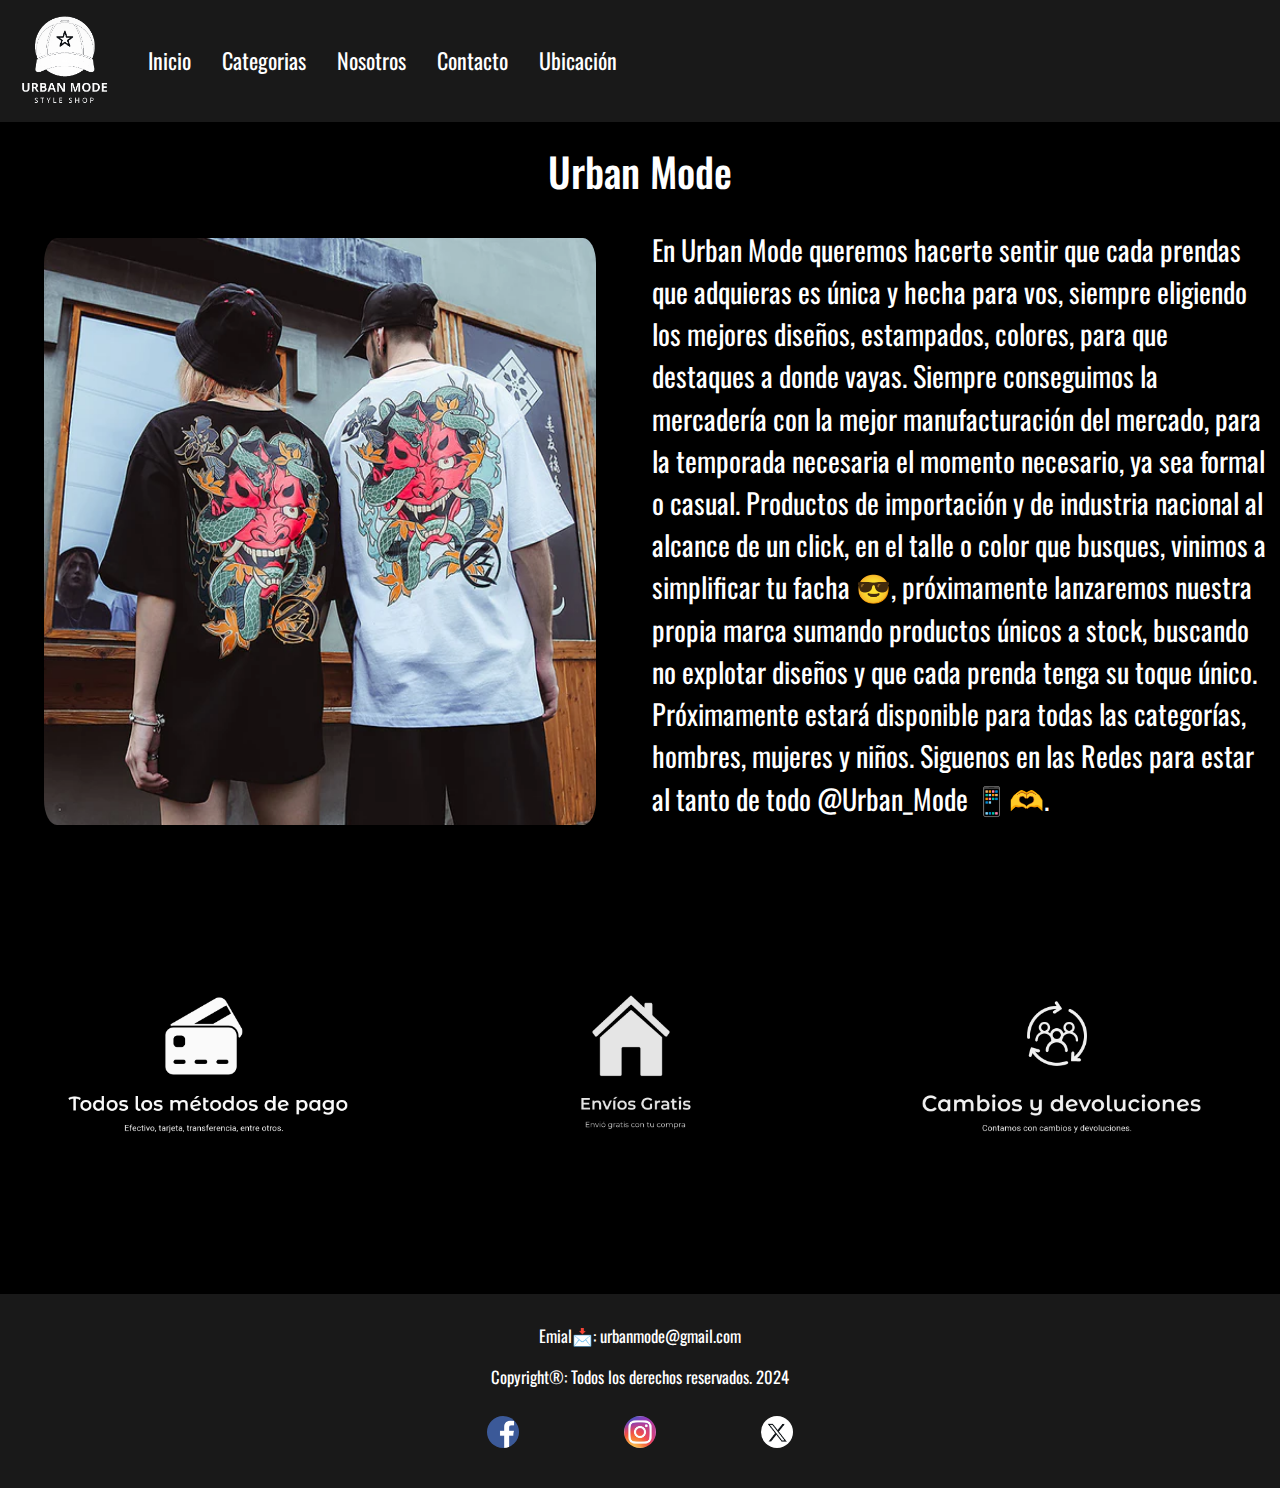
==== index.html @ 996ffd85 "arreglando ruta a contacto.html" ====
<!DOCTYPE html>
<html lang="en">
<head>
    <meta charset="UTF-8">
    <meta name="viewport" content="width=device-width, initial-scale=1.0">
    <link href="https://cdn.jsdelivr.net/npm/bootstrap@5.3.3/dist/css/bootstrap.min.css" rel="stylesheet" integrity="sha384-QWTKZyjpPEjISv5WaRU9OFeRpok6YctnYmDr5pNlyT2bRjXh0JMhjY6hW+ALEwIH" crossorigin="anonymous">
    <link rel="stylesheet" href="./styles/style.css">
    <link rel="preconnect" href="https://fonts.googleapis.com">
    <link rel="preconnect" href="https://fonts.gstatic.com" crossorigin>
    <link href="https://fonts.googleapis.com/css2?family=Oswald:wght@200..700&display=swap" rel="stylesheet">
    <title>Urban Mode 🔥🕶️</title>
</head>
<body>
  <!--Header de la pagina (extraido de bostrap con un poco de perzonalizacion)-->
    <header>
        <nav style="background-color: #191919;" class="navbar navbar-expand-lg  nav-justified">
            <div class="container-fluid">
              <img class="logo__img m-2" src="./Images/logos/urban mode_transparent.png" alt="logo urban mode">
              <button class="navbar-toggler" type="button" data-bs-toggle="collapse" data-bs-target="#navbarNav" aria-controls="navbarNav" aria-expanded="false" aria-label="Toggle navigation">
                <span class="navbar-toggler-icon"></span>
              </button>
              <div class="collapse navbar-collapse" id="navbarNav">
                <ul class="navbar-nav">
                  <li class="nav-item">
                    <a style="color: white;" class="nav-link a__nav" aria-current="page" href="#">Inicio</a>
                  </li>
                  <li class="nav-item">
                    <a style="color: white;" class="nav-link a__nav" href="./pages/categorias.html">Categorias</a>
                  </li>
                  <li class="nav-item">
                    <a style="color: white;" class="nav-link a__nav" href="./pages/nosotros.html">Nosotros</a>
                  </li>
                  <li class="nav-item">
                    <a style="color: white;" class="nav-link a__nav" href="./pages/contacto.html">Contacto</a>
                  </li>
                  <li class="nav-item">
                    <a style="color: white;" class="nav-link a__nav" href="./pages/ubicacion.html">Ubicación</a>
                  </li>
                </ul>
              </div>
            </div>
          </nav>
    </header>
    <!--Seccion principal de la pagina(Utilizando bootstrap para hacerla responsive)-->
    <main class="container-fluid">
      <section class="row titulo">
          <h1>Urban Mode</h1>
      </section>
      <Section class="row">
          <img class="col-12 col-sm-6 col-lg-6 imagen__descriptiva" src="./Images/imagenPrincipal4.webp" alt="Imagen Descriptiva">
          <p class="col-12 col-sm-6 col-lg-6 txt__inicio">
              En Urban Mode queremos hacerte sentir que cada prendas que adquieras es única y hecha para vos, siempre eligiendo los mejores diseños, estampados, colores, para que destaques a donde vayas. Siempre conseguimos la mercadería con la mejor manufacturación del mercado, para la temporada necesaria el momento necesario, ya sea formal o casual. Productos de importación y de industria nacional al alcance de un click, en el talle o color que busques, vinimos a simplificar tu facha 😎, próximamente lanzaremos nuestra propia marca sumando productos únicos a stock, buscando no explotar diseños y que cada prenda tenga su toque único. Próximamente estará disponible para todas las categorías, hombres, mujeres y niños. Siguenos en las Redes para estar al tanto de todo @Urban_Mode 📱🫶.
          </p>
      </section>
      <section class="row seccion__principal2">
          <span class="col-4">
              <img class="imagenes__principal2" src="Images/MetodosDePagos/Todos los métodos de pago_transparent.png" alt="Metodos de pago">
          </span>
          <span class="col-4">
              <img class="imagenes__principal2" src="Images/envios/Envíos Gratis_transparent.png" alt="Envio Gartis">
          </span>
          <span class="col-4">
              <img class="imagenes__principal2" src="Images/devoluciones/Cambios y devoluciones_transparent.png" alt="Devoluciones">
          </span>
      </section>
  </main>
  <!--footer de la pagina(tambien echo con bootstrap)-->
  <footer>
    <div class="row">
      <section class="col-12">
          <p class="footer__txt">Emial📩: urbanmode@gmail.com</p>
          <p class="footer__txt">Copyright®: Todos los derechos reservados. 2024</p>
      </section>
      <section class="col-12">
        <img class="img__footer" src="./Images/iconosRedes/facebook.png" alt="Logo de Facebook">
        <img class="img__footer" src="./Images/iconosRedes/instagram.jpg" alt="Logo de Instagram">
        <img class="img__footer" src="./Images/iconosRedes/x-white.jpg" alt="Logo de x">
      </section>
    </div>
</footer>

    <script src="https://cdn.jsdelivr.net/npm/bootstrap@5.3.3/dist/js/bootstrap.bundle.min.js" integrity="sha384-YvpcrYf0tY3lHB60NNkmXc5s9fDVZLESaAA55NDzOxhy9GkcIdslK1eN7N6jIeHz" crossorigin="anonymous"></script>
</body>
</html>
---- styles/style.css ----
*{
    padding: 0;
    margin: 0;
    box-sizing: border-box;
}
/*Estilos aplicados atravez de clases*/
.logo__img{
    width: 7vw;
    border-radius: 10%;
    margin-left: 25px;
}

/*perzonalizacion a los elemtos a del header de bootstrap*/
.a__nav{
    color: white;
    font-size: 22px !important;
    text-decoration: none;
    transition: transform 0.3s ease;
    margin-left: 15px;
    font-family: "Oswald", sans-serif;
}

.a__nav:hover{
    transform: scale(1.2)
}

.titulo{
    text-align: center;
    margin: 25px 10px;
}

.imagen__descriptiva{
    border-radius: 25px;
    width: 45vw;
    margin: 10px auto;
}

.txt__inicio{
    font-size: 2.2vw;
}

.imagenes__principal2{
    width: 30vw;
    margin-top: 30px;
    margin-bottom: 45px;
}

.img__footer{
    width: 2.5vw;
    margin: 10px 50px; 
    border-radius: 18px;
}

.footer__txt{
    font-size: 1.3vw;
}

.titulo__categorias{
    text-align: center;
    font-size: 3vw;
    margin: 25px;
    margin: 30px;
}

.img__categorias{
    width: 30vw;
    border-radius: 25px;
    transition: filter 0.3s ease;
}

.img__categorias:hover{
    filter: brightness(50%);
}

.texto__categorias{
    font-size: 2vw;
    text-decoration: none;
    padding-top: 25px;
}


.grid__container{
    display: grid;
    grid-template-rows: 1fr;
    grid-template-columns: 1fr 1fr 1fr;
}

.menu__grid1{
    padding-bottom: 40px;
}

.txt__nosotros{
    text-align: center;
    font-size: 2.8vw;
    margin: 60px 40px;
}

.subtitulo__nosotros{
    text-align: center;
    font-size: 3vw;
    margin: 40px;
}

.seccion__redes{
    display: flex;
    justify-content: space-around;
    margin-top: 80px;
    margin-bottom: 80px;
}

.imagen__redes{
    width: 10vw;
    border-radius: 65px;
    transition: transform 0.3s ease;
}

.imagen__redes:hover{
    transform: scale(1.2)
}

.contenedor__formulario{
    justify-content: center;
    margin-left:28vw;
}

.titulo__contacto{
    text-align: center;
    margin: 60px;
    font-size: 2.5vw;
}

.formulario__contacto{
    width: 40vw;
    text-align: center;
    color: white;
    margin-bottom: 60px;
}

.seccionn__mapa{
    display: flex;
    justify-content: center;
    margin: 40px;
}

.mapa__ubicacion{
    width: 60vw;
    height: 55vh;
    margin-bottom: 80px;
}

.seccion__carousel{
    width: 60vw;
}

.img__carousel{
    width: 80vw;
    margin-bottom: 80px;
}

/*Estilos aplicados directamente a las etiquetas*/
header{
    width: 100%;
}

body, html {
    margin: 0;
    padding: 0;
    box-sizing: border-box;
    background-color: black;
}

main{
    background-color: black;
}

footer{
    width: 100%;
    padding-left: 30px;
    padding-right: 30px;
    padding-top: 30px;
    padding-bottom: 30px;
    background-color:  #191919;
    text-align: center;
}

h1, h2, h3, h4, h5, p, a{
    color: white;
    font-family: "Oswald", sans-serif;
}

/*media query utilizda para hacer cambios cuando la pantalla se achique*/
@media only screen and (max-width: 600px){
    .imagen__descriptiva{
        width: 150vw;
        margin-bottom: 25px;
    }

    .txt__inicio{
        font-size: 3.5vw;
        
    }

    .imagenes__principal2{
        width: 29vw;
        margin: 30px 0px;
    }

    .img__footer{
        width: 4.5vw;
        margin: 5px 35px;
    }

    .footer__txt{
        font-size: 2vw;
    }

    .grid__container{
        grid-template-rows: 1fr 1fr 1fr;
        grid-template-columns: 1fr;
}

    .menu__grid1{
        margin-bottom: 40px;
    }

    .img__categorias{
        width: 80vw;
        margin: 15px 40px;
    }

    .texto__categorias{
        font-size: 5vw;
        margin-bottom: 25px;
    }

    .titulo__categorias{
        font-size: 6vw;
    }

    .imagen__redes{
        width: 16vw;
    }

    .titulo__contacto{
        font-size: 4vw;
    }

    .mapa__ubicacion{
        height: 35vh;
    }
}
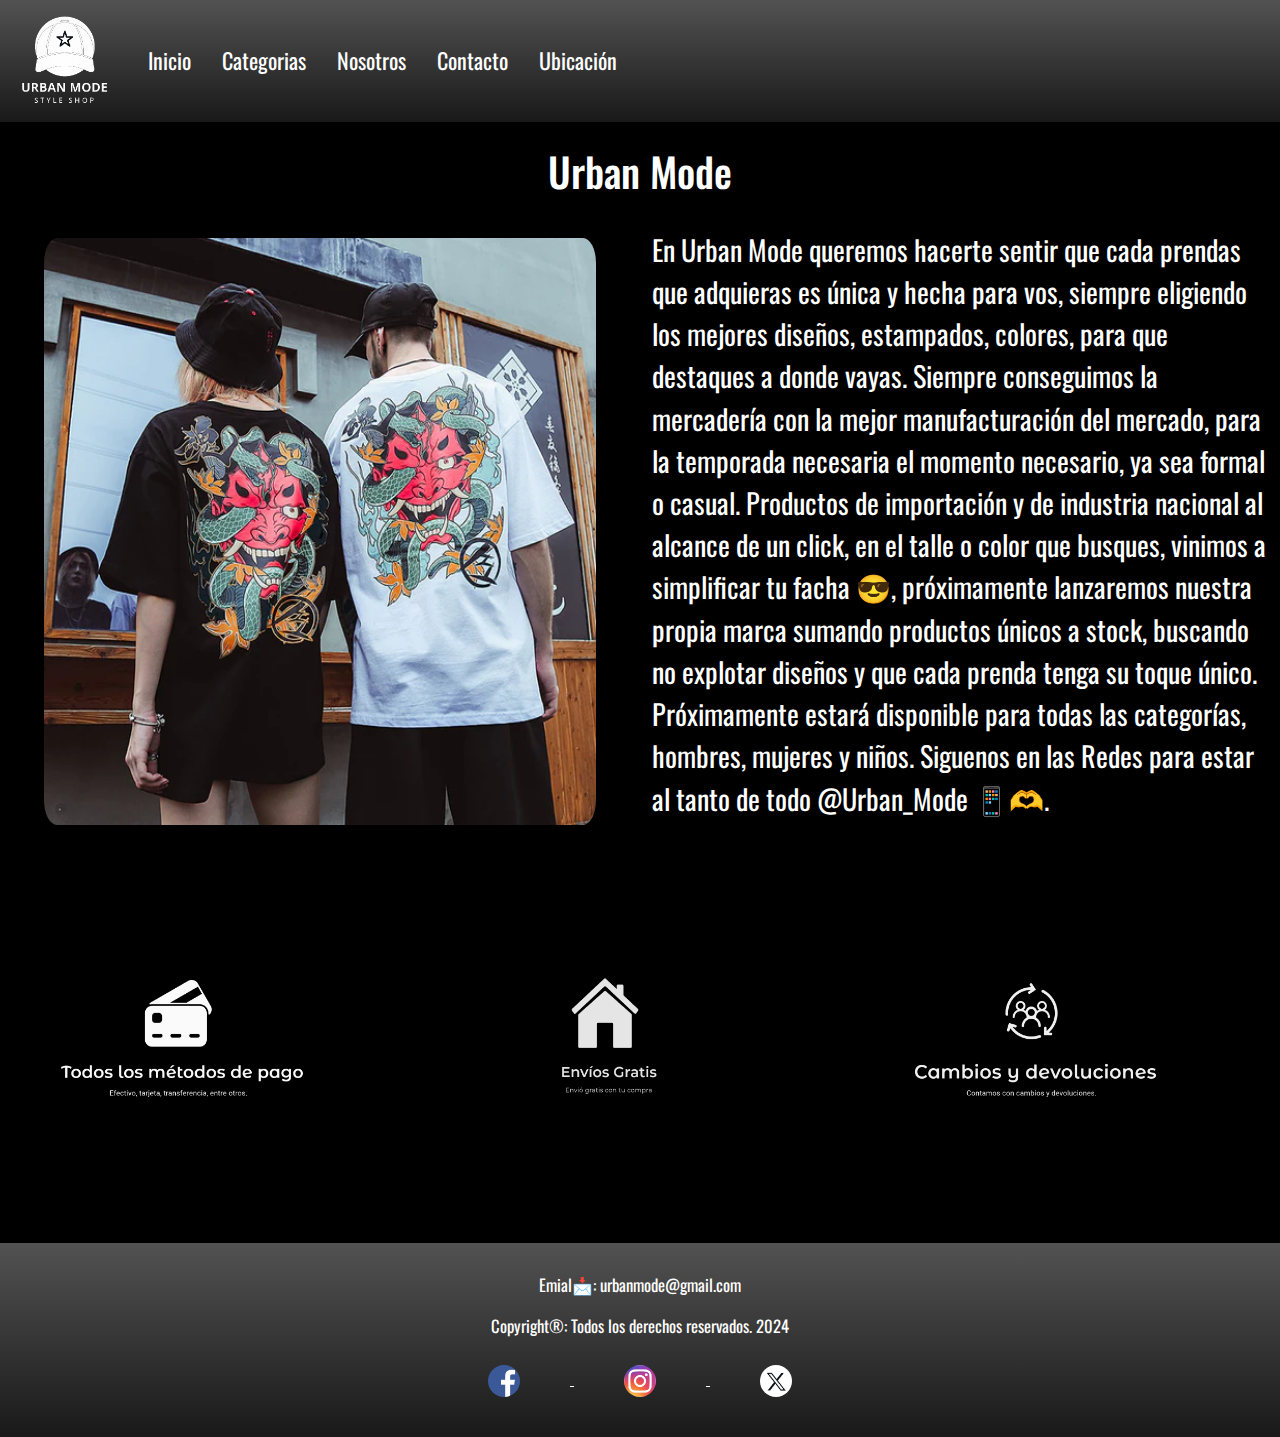
==== commit cc89c0bf: "se agregaron cambios como favicon entre otros" ====
--- a/index.html
+++ b/index.html
@@ -4,20 +4,21 @@
     <meta charset="UTF-8">
     <meta name="viewport" content="width=device-width, initial-scale=1.0">
     <link href="https://cdn.jsdelivr.net/npm/bootstrap@5.3.3/dist/css/bootstrap.min.css" rel="stylesheet" integrity="sha384-QWTKZyjpPEjISv5WaRU9OFeRpok6YctnYmDr5pNlyT2bRjXh0JMhjY6hW+ALEwIH" crossorigin="anonymous">
-    <link rel="stylesheet" href="./styles/style.css">
+    <link rel="stylesheet" href="./css/stilos.css">
     <link rel="preconnect" href="https://fonts.googleapis.com">
     <link rel="preconnect" href="https://fonts.gstatic.com" crossorigin>
     <link href="https://fonts.googleapis.com/css2?family=Oswald:wght@200..700&display=swap" rel="stylesheet">
-    <title>Urban Mode 🔥🕶️</title>
+    <link rel="shortcut icon" href="./Images/favicon/favicon.ico" type="image/x-icon">
+    <title>Urban Mode | Converti tu facha🔥🕶️</title>
 </head>
 <body>
   <!--Header de la pagina (extraido de bostrap con un poco de perzonalizacion)-->
     <header>
-        <nav style="background-color: #191919;" class="navbar navbar-expand-lg  nav-justified">
+        <nav class="navbar navbar-expand-lg  nav-justified">
             <div class="container-fluid">
               <img class="logo__img m-2" src="./Images/logos/urban mode_transparent.png" alt="logo urban mode">
               <button class="navbar-toggler" type="button" data-bs-toggle="collapse" data-bs-target="#navbarNav" aria-controls="navbarNav" aria-expanded="false" aria-label="Toggle navigation">
-                <span class="navbar-toggler-icon"></span>
+              <span class="navbar-toggler-icon"></span>
               </button>
               <div class="collapse navbar-collapse" id="navbarNav">
                 <ul class="navbar-nav">
@@ -72,9 +73,15 @@
           <p class="footer__txt">Copyright®: Todos los derechos reservados. 2024</p>
       </section>
       <section class="col-12">
-        <img class="img__footer" src="./Images/iconosRedes/facebook.png" alt="Logo de Facebook">
-        <img class="img__footer" src="./Images/iconosRedes/instagram.jpg" alt="Logo de Instagram">
-        <img class="img__footer" src="./Images/iconosRedes/x-white.jpg" alt="Logo de x">
+        <a href="" target="_blank">
+          <img class="img__footer" src="./Images/iconosRedes/facebook.png" alt="Logo de Facebook">
+        </a>
+        <a href="" target="_blank">
+          <img class="img__footer" src="./Images/iconosRedes/instagram.jpg" alt="Logo de Instagram">
+        </a>
+        <a href="" target="_blank">
+          <img class="img__footer" src="./Images/iconosRedes/x-white.jpg" alt="Logo de x">
+        </a>
       </section>
     </div>
 </footer>
--- a/css/stilos.css
+++ b/css/stilos.css
@@ -0,0 +1,277 @@
+@charset "UTF-8";
+/*mixins*/
+* {
+  margin: 0;
+  padding: 0;
+  box-sizing: border-box;
+}
+
+body {
+  margin: 0;
+  padding: 0;
+  box-sizing: border-box;
+  background-color: black;
+}
+body h1, body h2, body h3, body h4, body h5, body p, body a {
+  color: white;
+  font-family: "Oswald", sans-serif;
+}
+
+header {
+  width: 100%;
+}
+header nav {
+  /*agregue un fondo con gradiente lineal*/
+  background-image: linear-gradient(to bottom, rgb(82, 82, 82), #191919);
+}
+header nav div .logo__img {
+  width: 7vw;
+  border-radius: 10%;
+  margin-left: 25px;
+}
+header nav div div ul li .a__nav {
+  color: white;
+  font-size: 22px !important;
+  text-decoration: none;
+  transition: transform 0.3s ease;
+  margin-left: 15px;
+  font-family: "Oswald", sans-serif;
+  /*animacion para que se agranden las letras*/
+}
+header nav div div ul li .a__nav:hover {
+  transform: scale(1.2);
+}
+
+/*Estilos del main de la seccion "Inicio"*/
+main {
+  background-color: black;
+}
+main .titulo {
+  /*tamaño de fuente aplicado con variable*/
+  font-size: 2.5vw;
+  text-align: center;
+  margin: 25px 10px;
+}
+main section .imagen__descriptiva {
+  border-radius: 25px;
+  width: 45vw;
+  margin: 10px auto;
+}
+main section .txt__inicio {
+  font-size: 2.2vw;
+}
+main .seccion__principal2 span {
+  /*aplique un mixin a las imagenes*/
+}
+main .seccion__principal2 span .imagenes__principal2 {
+  width: 26vw;
+  margin-top: 30px;
+  margin-bottom: 45px;
+  transition: transform 1s ease-in-out;
+  /*animacion de giro en 360 de las imagenes*/
+}
+main .seccion__principal2 span .imagenes__principal2:hover {
+  transform: rotate(360deg);
+}
+
+/*Estilos del main de la seccion "Categorias"*/
+.main__categorias .titulo__categorias {
+  text-align: center;
+  /*tamaño de fuente aplicado con variable*/
+  font-size: 2.5vw;
+  margin: 25px;
+  margin: 30px;
+}
+.main__categorias .grid__container {
+  display: grid;
+  grid-template-rows: 1fr;
+  grid-template-columns: 1fr 1fr 1fr;
+}
+.main__categorias .grid__container .menu__grid1 {
+  margin-bottom: 120px;
+}
+.main__categorias .grid__container .menu__grid1 a {
+  /*aplique un mixin a las imagenes*/
+}
+.main__categorias .grid__container .menu__grid1 a .img__categorias {
+  width: 30vw;
+  border-radius: 25px;
+  transition: filter 0.3s ease;
+}
+.main__categorias .grid__container .menu__grid1 a .img__categorias:hover {
+  filter: brightness(50%);
+}
+.main__categorias .grid__container .menu__grid1 .texto__categorias {
+  font-size: 2vw;
+  text-decoration: none;
+  padding-top: 25px;
+}
+
+/*Estilos del main de la seccion "Nosotros"*/
+.main__nosotros {
+  /*utilice "extend" para tarer las propiedades de la clase anterior*/
+}
+.main__nosotros .titulo__nosotros {
+  text-align: center;
+  /*tamaño de fuente aplicado con variable*/
+  font-size: 2.5vw;
+  margin: 25px;
+  margin: 30px;
+}
+.main__nosotros .txt__nosotros, .main__nosotros .subtitulo__nosotros {
+  text-align: center;
+  font-size: 2.8vw;
+  margin: 60px 40px;
+}
+.main__nosotros .seccion__redes {
+  display: flex;
+  justify-content: space-around;
+  margin-top: 80px;
+  margin-bottom: 80px;
+}
+.main__nosotros .seccion__redes div a {
+  /*aplique mixin en las imagenes*/
+}
+.main__nosotros .seccion__redes div a .imagen__redes {
+  width: 12vw;
+  border-radius: 65px;
+  transition: transform 0.3s ease;
+}
+.main__nosotros .seccion__redes div a .imagen__redes:hover {
+  transform: scale(1.2);
+}
+
+/*Estilos del main de la seccion "Contacto"*/
+.main__contacto .contacto div .titulo__contacto {
+  text-align: center;
+  margin: 60px;
+  /*tamaño de fuente aplicado con variable*/
+  font-size: 2.5vw;
+}
+.main__contacto .contacto .contenedor__formulario {
+  justify-content: center;
+  margin-left: 28vw;
+}
+.main__contacto .contacto .contenedor__formulario .formulario__contacto {
+  width: 40vw;
+  text-align: center;
+  color: white;
+  margin-bottom: 60px;
+}
+
+/*Estilos del main de la seccion "Ubicacion"*/
+.main__ubicacion section .titulo__ubicacion {
+  text-align: center;
+  /*tamaño de fuente aplicado con variable*/
+  font-size: 2.5vw;
+  padding-top: 50px;
+}
+.main__ubicacion .seccionn__mapa {
+  display: flex;
+  justify-content: center;
+  margin: 40px;
+}
+.main__ubicacion .seccionn__mapa .mapa__ubicacion {
+  /*ancho aplicado con variable*/
+  width: 60vw;
+  height: 55vh;
+  margin-bottom: 80px;
+}
+.main__ubicacion .seccion__carousel {
+  /*ancho aplicado con variable*/
+  width: 60vw;
+}
+.main__ubicacion .seccion__carousel div .img__carousel {
+  width: 80vw;
+  margin-bottom: 80px;
+}
+
+footer {
+  width: 100%;
+  padding-left: 30px;
+  padding-right: 30px;
+  padding-top: 30px;
+  padding-bottom: 30px;
+  background-image: linear-gradient(to bottom, rgb(82, 82, 82), #191919);
+  text-align: center;
+}
+footer div section .footer__txt {
+  font-size: 1.3vw;
+}
+footer div section .img__footer {
+  width: 2.5vw;
+  margin: 10px 50px;
+  border-radius: 18px;
+}
+
+/*media query utilizda para hacer cambios cuando la pantalla se achique*/
+@media only screen and (max-width: 600px) {
+  /*estilos aplicados a la seccion principal*/
+  main section .imagen__descriptiva {
+    width: 150vw;
+    margin-bottom: 25px;
+  }
+  main section .txt__inicio {
+    font-size: 3.5vw;
+  }
+  main .seccion__principal2 span .imagenes__principal2 {
+    width: 29vw;
+    margin: 30px 0px;
+  }
+  /*estilos aplicados a la seccion categorias*/
+  .main__categorias .titulo__categorias {
+    font-size: 6vw;
+  }
+  .main__categorias .grid__container {
+    grid-template-rows: 1fr 1fr 1fr;
+    grid-template-columns: 1fr;
+  }
+  .main__categorias .grid__container .menu__grid1 {
+    margin-bottom: 40px;
+  }
+  .main__categorias .grid__container .menu__grid1 a .img__categorias {
+    width: 80vw;
+    margin: 15px 40px;
+  }
+  .main__categorias .grid__container .menu__grid1 .texto__categorias {
+    font-size: 5vw;
+    margin-bottom: 25px;
+  }
+  /*estilos aplicados a la seccion nosotros*/
+  .main__nosotros .titulo__nosotros {
+    font-size: 5vw;
+  }
+  .main__nosotros .txt__nosotros, .main__nosotros .subtitulo__nosotros {
+    font-size: 5vw;
+  }
+  .main__nosotros .subtitulo__nosotros {
+    font-size: 4.5vw;
+  }
+  .main__nosotros .seccion__redes div a .imagen__redes {
+    width: 16vw;
+  }
+  /*estilos aplicados a la seccion contacto*/
+  .main__contacto {
+    margin-bottom: 75px;
+  }
+  .main__contacto .contacto div .titulo__contacto {
+    font-size: 4vw;
+  }
+  /*estilos aplicados a la seccion Ubicacion*/
+  .main__ubicacion section .titulo__ubicacion {
+    font-size: 4vw;
+  }
+  .main__ubicacion .seccionn__mapa .mapa__ubicacion {
+    height: 35vh;
+  }
+  /*estilos aplicados al footer*/
+  footer div section .footer__txt {
+    font-size: 2vw;
+  }
+  footer div section .img__footer {
+    width: 5vw;
+    margin: 5px 35px;
+  }
+}
+
+/*# sourceMappingURL=stilos.css.map */
